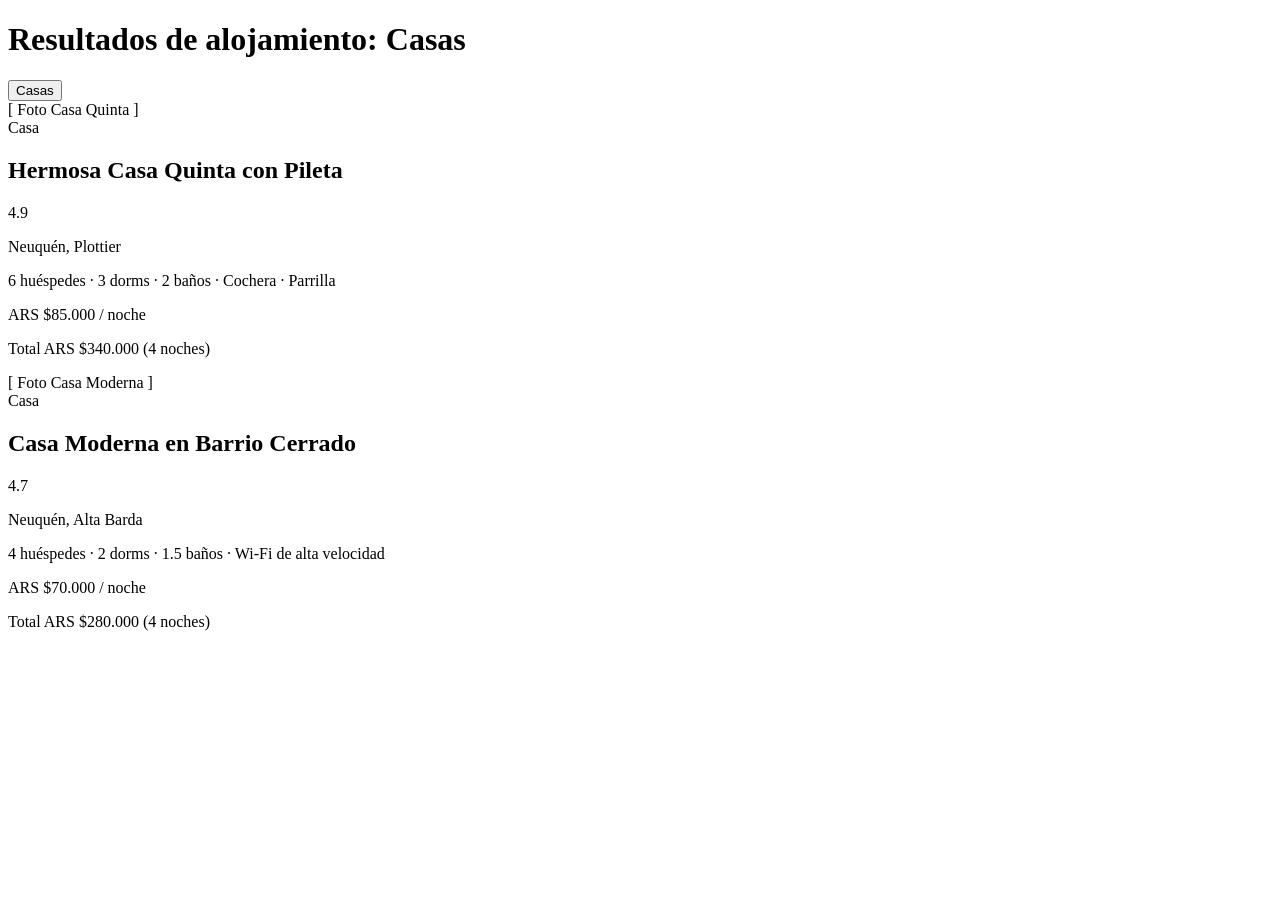
==== buscar.html @ b05af4b8 "Modificacion de menu y header" ====
<!DOCTYPE html>
<html lang="en">
<head>
    <meta charset="UTF-8">
    <meta name="viewport" content="width=device-width, initial-scale=1.0">
    <title>Resultados</title>
</head>
<body>
   <!DOCTYPE html>
<html lang="es">
<head>
    <meta charset="UTF-8">
    <meta name="viewport" content="width=device-width, initial-scale=1.0">
    <title>Resultados de Búsqueda - Casas</title>
    <link rel="stylesheet" href="styles.css">
</head>
<body>

<div class="container">
    <h1>Resultados de alojamiento: Casas</h1>

    <div class="filter-container">
        <button class="filter-btn active">Casas</button>
    </div>

    <div class="results-list" id="resultsList">

        <div class="property-card" data-type="casa">
            <div class="property-image image-casa-1">[ Foto Casa Quinta ]</div>
            <div class="property-details">
                <div>
                    <div class="property-header">
                        <div>
                            <span class="property-type">Casa</span>
                            <h2 class="property-title">Hermosa Casa Quinta con Pileta</h2>
                        </div>
                        <span class="property-rating">4.9</span>
                    </div>
                    <p class="property-location">Neuquén, Plottier</p>
                    <p class="property-features">6 huéspedes · 3 dorms · 2 baños · Cochera · Parrilla</p>
                </div>
                <div class="property-price-box">
                    <span class="price-per-night">ARS $85.000 / noche</span>
                    <p class="total-price">Total ARS $340.000 (4 noches)</p>
                </div>
            </div>
        </div>

        <div class="property-card" data-type="casa">
            <div class="property-image image-casa-2">[ Foto Casa Moderna ]</div>
            <div class="property-details">
                <div>
                    <div class="property-header">
                        <div>
                            <span class="property-type">Casa</span>
                            <h2 class="property-title">Casa Moderna en Barrio Cerrado</h2>
                        </div>
                        <span class="property-rating">4.7</span>
                    </div>
                    <p class="property-location">Neuquén, Alta Barda</p>
                    <p class="property-features">4 huéspedes · 2 dorms · 1.5 baños · Wi-Fi de alta velocidad</p>
                </div>
                <div class="property-price-box">
                    <span class="price-per-night">ARS $70.000 / noche</span>
                    <p class="total-price">Total ARS $280.000 (4 noches)</p>
                </div>
            </div>
        </div>

    </div>
</div>

</body>
</html>
</body>
</html>
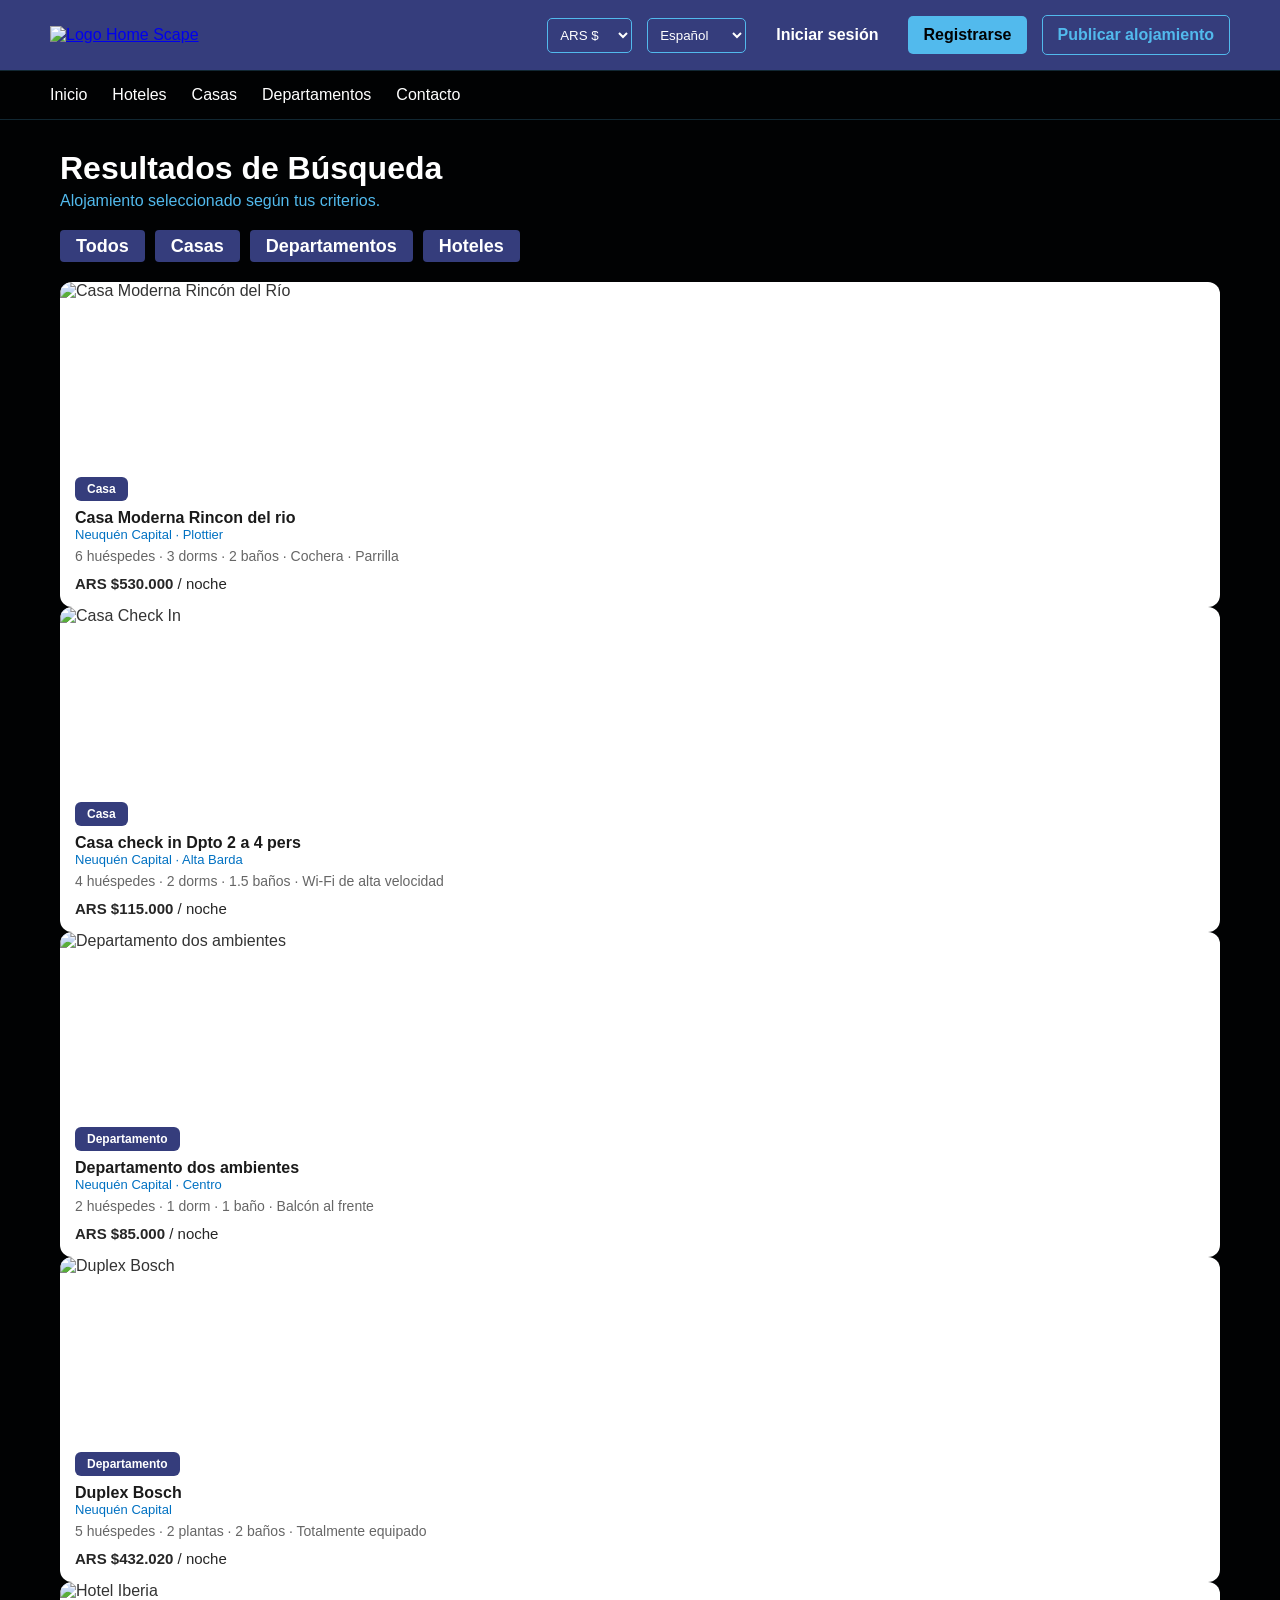
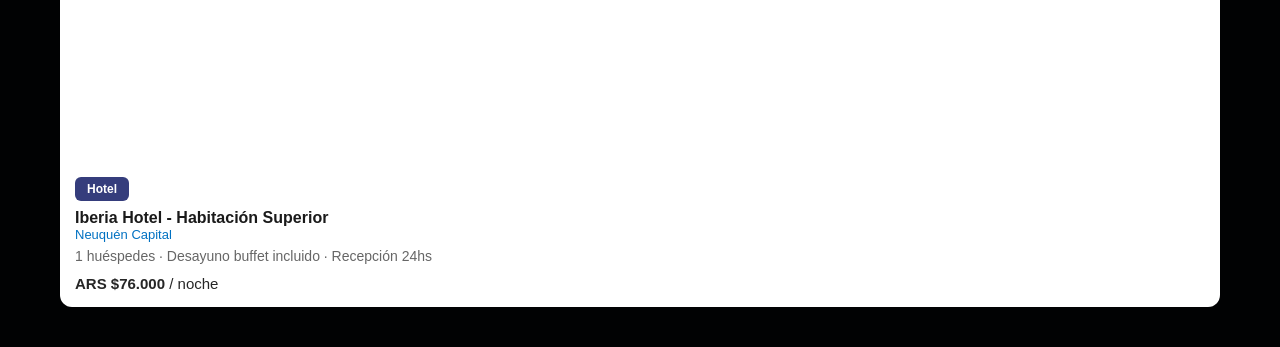
==== commit 06891c77: "Añadiendo recomendaciones" ====
--- a/buscar.html
+++ b/buscar.html
@@ -1,76 +1,138 @@
 <!DOCTYPE html>
-<html lang="en">
-<head>
-    <meta charset="UTF-8">
-    <meta name="viewport" content="width=device-width, initial-scale=1.0">
-    <title>Resultados</title>
-</head>
-<body>
-   <!DOCTYPE html>
 <html lang="es">
 <head>
     <meta charset="UTF-8">
     <meta name="viewport" content="width=device-width, initial-scale=1.0">
-    <title>Resultados de Búsqueda - Casas</title>
-    <link rel="stylesheet" href="styles.css">
+    <title>Resultados de Búsqueda - Home Scape</title>
+
+    <!-- Hojas de estilo CSS -->
+    <link rel="stylesheet" href="css/style.css">
+    <link rel="icon" href="galeria/Diseño sin título.png" type="image/png">
 </head>
 <body>
 
-<div class="container">
-    <h1>Resultados de alojamiento: Casas</h1>
+    <!-- HEADER -->
+    <header class="header">
+        <div class="logo">
+            <a href="index.html"><img src="galeria/logo.png" alt="Logo Home Scape"></a>
+        </div>
+        <div class="acciones">
+            <select class="preferencia">
+                <option>ARS $</option>
+                <option>USD $</option>
+                <option>EUR €</option>
+                <option>BRL R$</option>
+            </select>
 
-    <div class="filter-container">
-        <button class="filter-btn active">Casas</button>
+            <select class="preferencia">
+                <option>Español</option>
+                <option>English</option>
+                <option>Português</option>
+            </select>
+
+            <a href="login.html" class="login">Iniciar sesión</a>
+            <a href="registro.html" class="registro">Registrarse</a>
+            <a href="publicar.html" class="publicar">Publicar alojamiento</a>
+        </div>
+    </header>
+
+    <!-- MENÚ -->
+    <nav class="menu">
+        <a href="index.html">Inicio</a>
+        <a href="buscar.html?tipo=hotel">Hoteles</a>
+        <a href="buscar.html?tipo=casa">Casas</a>
+        <a href="buscar.html?tipo=depa">Departamentos</a>
+        <a href="#contacto">Contacto</a>
+    </nav>
+
+    <!-- SECCIÓN DE RESULTADOS -->
+    <div class="alojamientos-destacados" style="margin-top: 30px;">
+        <h1 id="tituloBusqueda" style="font-size: 32px; margin-bottom: 5px;">Resultados de Búsqueda</h1>
+        <p id="subtituloBusqueda" class="subtitulo">Alojamiento seleccionado según tus criterios.</p>
+
+        <!-- FILTROS RÁPIDOS -->
+        <div class="filter-container" style="display: flex; gap: 10px; margin: 20px 0;">
+            <button class="btn-control filter-btn" data-filtro="todos" style="width: auto; padding: 8px 16px; background-color: #353d7c; color: white;">Todos</button>
+            <button class="btn-control filter-btn" data-filtro="casa" style="width: auto; padding: 8px 16px; background-color: #353d7c; color: white;">Casas</button>
+            <button class="btn-control filter-btn" data-filtro="depa" style="width: auto; padding: 8px 16px; background-color: #353d7c; color: white;">Departamentos</button>
+            <button class="btn-control filter-btn" data-filtro="hotel" style="width: auto; padding: 8px 16px; background-color: #353d7c; color: white;">Hoteles</button>
+        </div>
+
+        <!-- LISTA DE PROPIEDADES -->
+        <div class="results-list" id="resultsList">
+
+            <!-- CASAS -->
+            <div class="property-card alojamiento-card" data-type="casa" data-capacidad="6" data-habitaciones="3">
+                <img src="galeria/recom/rincon del rio.PNG" alt="Casa Moderna Rincón del Río">
+                <div class="alojamiento-info">
+                    <div>
+                        <div class="badge-tipo" style="position: static; display: inline-block; margin-bottom: 8px;">Casa</div>
+                        <h3>Casa Moderna Rincon del rio</h3>
+                        <p class="ubicacion">Neuquén Capital · Plottier</p>
+                        <p style="color: #666; font-size: 14px; margin-top: 6px;">6 huéspedes · 3 dorms · 2 baños · Cochera · Parrilla</p>
+                    </div>
+                    <p class="precio"><strong>ARS $530.000</strong> / noche</p>
+                </div>
+            </div>
+
+            <div class="property-card alojamiento-card" data-type="casa" data-capacidad="4" data-habitaciones="2">
+                <img src="galeria/recom/casacheck.PNG" alt="Casa Check In">
+                <div class="alojamiento-info">
+                    <div>
+                        <div class="badge-tipo" style="position: static; display: inline-block; margin-bottom: 8px;">Casa</div>
+                        <h3>Casa check in Dpto 2 a 4 pers</h3>
+                        <p class="ubicacion">Neuquén Capital · Alta Barda</p>
+                        <p style="color: #666; font-size: 14px; margin-top: 6px;">4 huéspedes · 2 dorms · 1.5 baños · Wi-Fi de alta velocidad</p>
+                    </div>
+                    <p class="precio"><strong>ARS $115.000</strong> / noche</p>
+                </div>
+            </div>
+
+            <!-- DEPARTAMENTOS -->
+            <div class="property-card alojamiento-card" data-type="depa" data-capacidad="2" data-habitaciones="1">
+                <img src="galeria/recom/bel.PNG" alt="Departamento dos ambientes">
+                <div class="alojamiento-info">
+                    <div>
+                        <div class="badge-tipo" style="position: static; display: inline-block; margin-bottom: 8px;">Departamento</div>
+                        <h3>Departamento dos ambientes</h3>
+                        <p class="ubicacion">Neuquén Capital · Centro</p>
+                        <p style="color: #666; font-size: 14px; margin-top: 6px;">2 huéspedes · 1 dorm · 1 baño · Balcón al frente</p>
+                    </div>
+                    <p class="precio"><strong>ARS $85.000</strong> / noche</p>
+                </div>
+            </div>
+
+            <div class="property-card alojamiento-card" data-type="depa" data-capacidad="5" data-habitaciones="2">
+                <img src="galeria/recom/duplexcome.PNG" alt="Duplex Bosch">
+                <div class="alojamiento-info">
+                    <div>
+                        <div class="badge-tipo" style="position: static; display: inline-block; margin-bottom: 8px;">Departamento</div>
+                        <h3>Duplex Bosch</h3>
+                        <p class="ubicacion">Neuquén Capital</p>
+                        <p style="color: #666; font-size: 14px; margin-top: 6px;">5 huéspedes · 2 plantas · 2 baños · Totalmente equipado</p>
+                    </div>
+                    <p class="precio"><strong>ARS $432.020</strong> / noche</p>
+                </div>
+            </div>
+
+            <!-- HOTELES -->
+            <div class="property-card alojamiento-card" data-type="hotel" data-capacidad="2" data-habitaciones="1">
+                <img src="galeria/recom/hotelhab.PNG" alt="Hotel Iberia">
+                <div class="alojamiento-info">
+                    <div>
+                        <div class="badge-tipo" style="position: static; display: inline-block; margin-bottom: 8px;">Hotel</div>
+                        <h3>Iberia Hotel - Habitación Superior</h3>
+                        <p class="ubicacion">Neuquén Capital</p>
+                        <p style="color: #666; font-size: 14px; margin-top: 6px;">1 huéspedes · Desayuno buffet incluido · Recepción 24hs</p>
+                    </div>
+                    <p class="precio"><strong>ARS $76.000</strong> / noche</p>
+                </div>
+            </div>
+
+        </div>
     </div>
 
-    <div class="results-list" id="resultsList">
-
-        <div class="property-card" data-type="casa">
-            <div class="property-image image-casa-1">[ Foto Casa Quinta ]</div>
-            <div class="property-details">
-                <div>
-                    <div class="property-header">
-                        <div>
-                            <span class="property-type">Casa</span>
-                            <h2 class="property-title">Hermosa Casa Quinta con Pileta</h2>
-                        </div>
-                        <span class="property-rating">4.9</span>
-                    </div>
-                    <p class="property-location">Neuquén, Plottier</p>
-                    <p class="property-features">6 huéspedes · 3 dorms · 2 baños · Cochera · Parrilla</p>
-                </div>
-                <div class="property-price-box">
-                    <span class="price-per-night">ARS $85.000 / noche</span>
-                    <p class="total-price">Total ARS $340.000 (4 noches)</p>
-                </div>
-            </div>
-        </div>
-
-        <div class="property-card" data-type="casa">
-            <div class="property-image image-casa-2">[ Foto Casa Moderna ]</div>
-            <div class="property-details">
-                <div>
-                    <div class="property-header">
-                        <div>
-                            <span class="property-type">Casa</span>
-                            <h2 class="property-title">Casa Moderna en Barrio Cerrado</h2>
-                        </div>
-                        <span class="property-rating">4.7</span>
-                    </div>
-                    <p class="property-location">Neuquén, Alta Barda</p>
-                    <p class="property-features">4 huéspedes · 2 dorms · 1.5 baños · Wi-Fi de alta velocidad</p>
-                </div>
-                <div class="property-price-box">
-                    <span class="price-per-night">ARS $70.000 / noche</span>
-                    <p class="total-price">Total ARS $280.000 (4 noches)</p>
-                </div>
-            </div>
-        </div>
-
-    </div>
-</div>
-
-</body>
-</html>
+    <!-- SCRIPT DE BÚSQUEDA Y FILTRADO -->
+    <script src="js/buscar.js"></script>
 </body>
 </html>
--- a/css/style.css
+++ b/css/style.css
@@ -0,0 +1,470 @@
+* {
+    margin: 0;
+    padding: 0;
+    box-sizing: border-box;
+    font-family: Arial, Helvetica, sans-serif;
+}
+
+body {
+    background-color: #010203; /* Fondo principal oscuro */
+    color: #ffffff;            /* Texto base claro */
+}
+
+/* ======================================================
+   HEADER
+   ====================================================== */
+
+.header {
+    background-color: #353d7c; /* Azul Noche */
+    display: flex;
+    justify-content: space-between;
+    align-items: center;
+    padding: 15px 50px;
+}
+
+.logo img {
+    height: 80px;
+    width: auto;
+}
+
+.acciones {
+    display: flex;
+    align-items: center;
+    gap: 15px;
+}
+
+.preferencia {
+    padding: 8px;
+    border: 1px solid #52baed;
+    border-radius: 5px;
+    cursor: pointer;
+    background-color: #353d7c;
+    color: #ffffff;
+}
+
+.login,
+.registro,
+.publicar {
+    text-decoration: none;
+    padding: 10px 15px;
+    border-radius: 5px;
+    transition: 0.3s;
+    font-weight: bold;
+}
+
+.login {
+    color: #ffffff;
+}
+
+.login:hover {
+    text-decoration: underline;
+    background-color: #010203;
+    color: #52baed;
+}
+
+.registro {
+    background-color: #52baed; /* Celeste acento */
+    color: #010203;            /* Texto oscuro para alto contraste */
+}
+
+.registro:hover {
+    background-color: #ffffff;
+    color: #353d7c;
+} 
+
+.publicar {
+    background-color: transparent;
+    border: 1px solid #52baed;
+    color: #52baed;
+}
+
+.publicar:hover {
+    background-color: #52baed;
+    color: #010203;
+}
+
+/* ======================================================
+   MENÚ
+   ====================================================== */
+
+.menu {
+    background-color: #010203;
+    display: flex;
+    gap: 25px;
+    padding: 15px 50px;
+    border-top: 1px solid rgba(82, 186, 237, 0.2);
+    border-bottom: 1px solid rgba(82, 186, 237, 0.2);
+}
+
+.menu a {
+    color: #ffffff;
+    text-decoration: none;
+    font-size: 16px;
+    transition: 0.3s;
+}
+
+.menu a:hover {
+    color: #52baed; /* Hover celeste */
+}
+
+/* ======================================================
+   HERO
+   ====================================================== */
+
+.hero {
+    background-color: #353d7c;
+    color: #ffffff;
+    text-align: center;
+    padding: 80px 20px 120px;
+}
+
+.hero h1 {
+    font-size: 48px;
+    margin-bottom: 15px;
+    color: #ffffff;
+}
+
+.hero p {
+    font-size: 20px;
+    margin-bottom: 40px;
+    color: #52baed;
+}
+
+/* ======================================================
+   BUSCADOR
+   ====================================================== */
+
+.buscador {
+    background-color: #010203;
+    display: flex;
+    justify-content: center;
+    flex-wrap: wrap;
+    gap: 10px;
+    padding: 12px;
+    border-radius: 10px;
+    max-width: 1000px;
+    margin: auto;
+    border: 1px solid #353d7c;
+    box-shadow: 0px 10px 25px rgba(0, 0, 0, 0.5);
+}
+
+.buscador input,
+.buscador select {
+    padding: 15px;
+    border: 1px solid #353d7c;
+    border-radius: 5px;
+    min-width: 180px;
+    font-size: 15px;
+    color: #010203;
+    background-color: #ffffff;
+}
+
+.buscador button {
+    padding: 15px 25px;
+    background-color: #52baed;
+    color: #010203;
+    border: none;
+    border-radius: 5px;
+    cursor: pointer;
+    font-size: 15px;
+    font-weight: bold;
+    transition: 0.3s;
+}
+
+.buscador button:hover {
+    background-color: #ffffff;
+    color: #353d7c;
+}
+
+/* ======================================================
+   SELECTOR DE HUÉSPEDES INTERACTIVO
+   ====================================================== */
+
+.pasajeros-contenedor {
+    position: relative;
+    min-width: 250px;
+}
+
+.pasajeros-btn {
+    background-color: #ffffff;
+    padding: 15px;
+    border-radius: 5px;
+    cursor: pointer;
+    font-size: 15px;
+    color: #010203;
+    text-align: left;
+    height: 100%;
+    display: flex;
+    align-items: center;
+    border: 1px solid #353d7c;
+    user-select: none;
+}
+
+.pasajeros-dropdown {
+    display: none;
+    position: absolute;
+    top: calc(100% + 5px);
+    left: 0;
+    width: 280px;
+    background-color: #ffffff;
+    border-radius: 8px;
+    box-shadow: 0px 8px 25px rgba(0, 0, 0, 0.3);
+    padding: 20px;
+    z-index: 100;
+}
+
+.pasajeros-dropdown.mostrar {
+    display: block;
+}
+
+.pasajeros-item {
+    display: flex;
+    justify-content: space-between;
+    align-items: center;
+    margin-bottom: 15px;
+}
+
+.pasajeros-item span {
+    font-weight: bold;
+    color: #010203;
+    font-size: 15px;
+}
+
+.control-contador {
+    display: flex;
+    align-items: center;
+    gap: 15px;
+    border: 1px solid #353d7c;
+    border-radius: 5px;
+    padding: 2px;
+}
+
+.btn-control {
+    background: none;
+    border: none;
+    width: 32px;
+    height: 32px;
+    font-size: 18px;
+    font-weight: bold;
+    cursor: pointer;
+    color: #353d7c;
+    display: flex;
+    justify-content: center;
+    align-items: center;
+    transition: 0.2s;
+    border-radius: 4px;
+}
+
+.btn-control:hover {
+    background-color: #52baed;
+    color: #010203;
+}
+
+.btn-pasajeros-listo {
+    width: 100%;
+    padding: 10px;
+    background-color: #353d7c;
+    color: #ffffff;
+    border: none;
+    border-radius: 5px;
+    font-weight: bold;
+    cursor: pointer;
+    margin-top: 10px;
+    transition: 0.3s;
+}
+
+.btn-pasajeros-listo:hover {
+    background-color: #52baed;
+    color: #010203;
+}
+
+/* ======================================================
+   SECCIÓN DE RECOMENDADOS / ALOJAMIENTOS MÁS SOLICITADOS
+   ====================================================== */
+
+.alojamientos-destacados {
+    max-width: 1200px;
+    margin: 40px auto;
+    padding: 0 20px;
+}
+
+.alojamientos-destacados h2 {
+    color: #ffffff;
+    font-size: 28px;
+    margin-bottom: 5px;
+}
+
+.alojamientos-destacados .subtitulo {
+    color: #52baed;
+    margin-bottom: 20px;
+}
+
+/* ENVOLTORIO Y POSICIONAMIENTO DEL CARRUSEL */
+.carrusel-wrapper {
+    position: relative;
+    width: 100%;
+}
+
+/* CONTENEDOR HORIZONTAL */
+.carrusel-contenedor {
+    display: flex !important;
+    flex-direction: row !important;
+    gap: 20px;
+    overflow-x: scroll;
+    scroll-behavior: smooth;
+    padding: 10px 5px;
+    width: 100%;
+    
+    /* Ocultar barra de desplazamiento */
+    scrollbar-width: none; /* Firefox */
+    -ms-overflow-style: none; /* IE/Edge */
+}
+
+.carrusel-contenedor::-webkit-scrollbar {
+    display: none; /* Chrome, Safari, Opera */
+}
+
+/* TARJETAS DE ALOJAMIENTO */
+.alojamiento-card {
+    flex: 0 0 300px; /* Ancho fijo de 300px por tarjeta */
+    background: #ffffff;
+    border-radius: 12px;
+    overflow: hidden;
+    text-decoration: none;
+    color: #333;
+    display: flex;
+    flex-direction: column;
+    position: relative;
+    cursor: pointer;
+    transition: transform 0.2s ease, box-shadow 0.2s ease;
+}
+
+.alojamiento-card:hover {
+    transform: translateY(-5px);
+    box-shadow: 0 8px 20px rgba(0, 0, 0, 0.4);
+}
+
+.alojamiento-card img {
+    width: 100%;
+    height: 180px;
+    object-fit: cover;
+    display: block;
+}
+
+.badge-tipo {
+    position: absolute;
+    top: 12px;
+    left: 12px;
+    background: #353d7c;
+    color: white;
+    padding: 5px 12px;
+    border-radius: 6px;
+    font-size: 12px;
+    font-weight: bold;
+    z-index: 2;
+}
+
+.alojamiento-info {
+    padding: 15px;
+    display: flex;
+    flex-direction: column;
+    gap: 6px;
+}
+
+.alojamiento-info h3 {
+    font-size: 16px;
+    color: #1a1a1a;
+    font-weight: bold;
+}
+
+.alojamiento-info .ubicacion {
+    font-size: 13px;
+    color: #0071c2;
+}
+
+.alojamiento-info .precio {
+    color: #262626;
+    font-size: 15px;
+    margin-top: 5px;
+}
+
+/* BOTONES FLOTANTES DE NAVEGACIÓN (< >) */
+.carrusel-btn {
+    position: absolute;
+    top: 50%;
+    transform: translateY(-50%);
+    background: #52baed;
+    color: #000;
+    border: none;
+    width: 42px;
+    height: 42px;
+    border-radius: 50%;
+    font-weight: bold;
+    font-size: 20px;
+    cursor: pointer;
+    z-index: 10;
+    box-shadow: 0 4px 10px rgba(0,0,0,0.3);
+    transition: background 0.2s ease, transform 0.2s ease;
+}
+
+.carrusel-btn:hover {
+    background: #3fa1cf;
+    transform: translateY(-50%) scale(1.08);
+}
+
+.carrusel-btn.btn-prev {
+    left: -15px;
+}
+
+.carrusel-btn.btn-next {
+    right: -15px;
+}
+
+/* ======================================================
+   RESPONSIVE
+   ====================================================== */
+
+@media(max-width: 768px){
+    .header {
+        flex-direction: column;
+        gap: 20px;
+        padding: 20px;
+    }
+
+    .acciones {
+        flex-wrap: wrap;
+        justify-content: center;
+    }
+
+    .menu {
+        flex-wrap: wrap;
+        justify-content: center;
+        padding: 15px;
+    }
+
+    .hero h1 {
+        font-size: 32px;
+    }
+
+    .hero p {
+        font-size: 18px;
+    }
+
+    .buscador {
+        flex-direction: column;
+    }
+
+    .buscador input,
+    .buscador select,
+    .buscador button {
+        width: 100%;
+    }
+
+    .carrusel-btn.btn-prev {
+        left: 5px;
+    }
+
+    .carrusel-btn.btn-next {
+        right: 5px;
+    }
+}
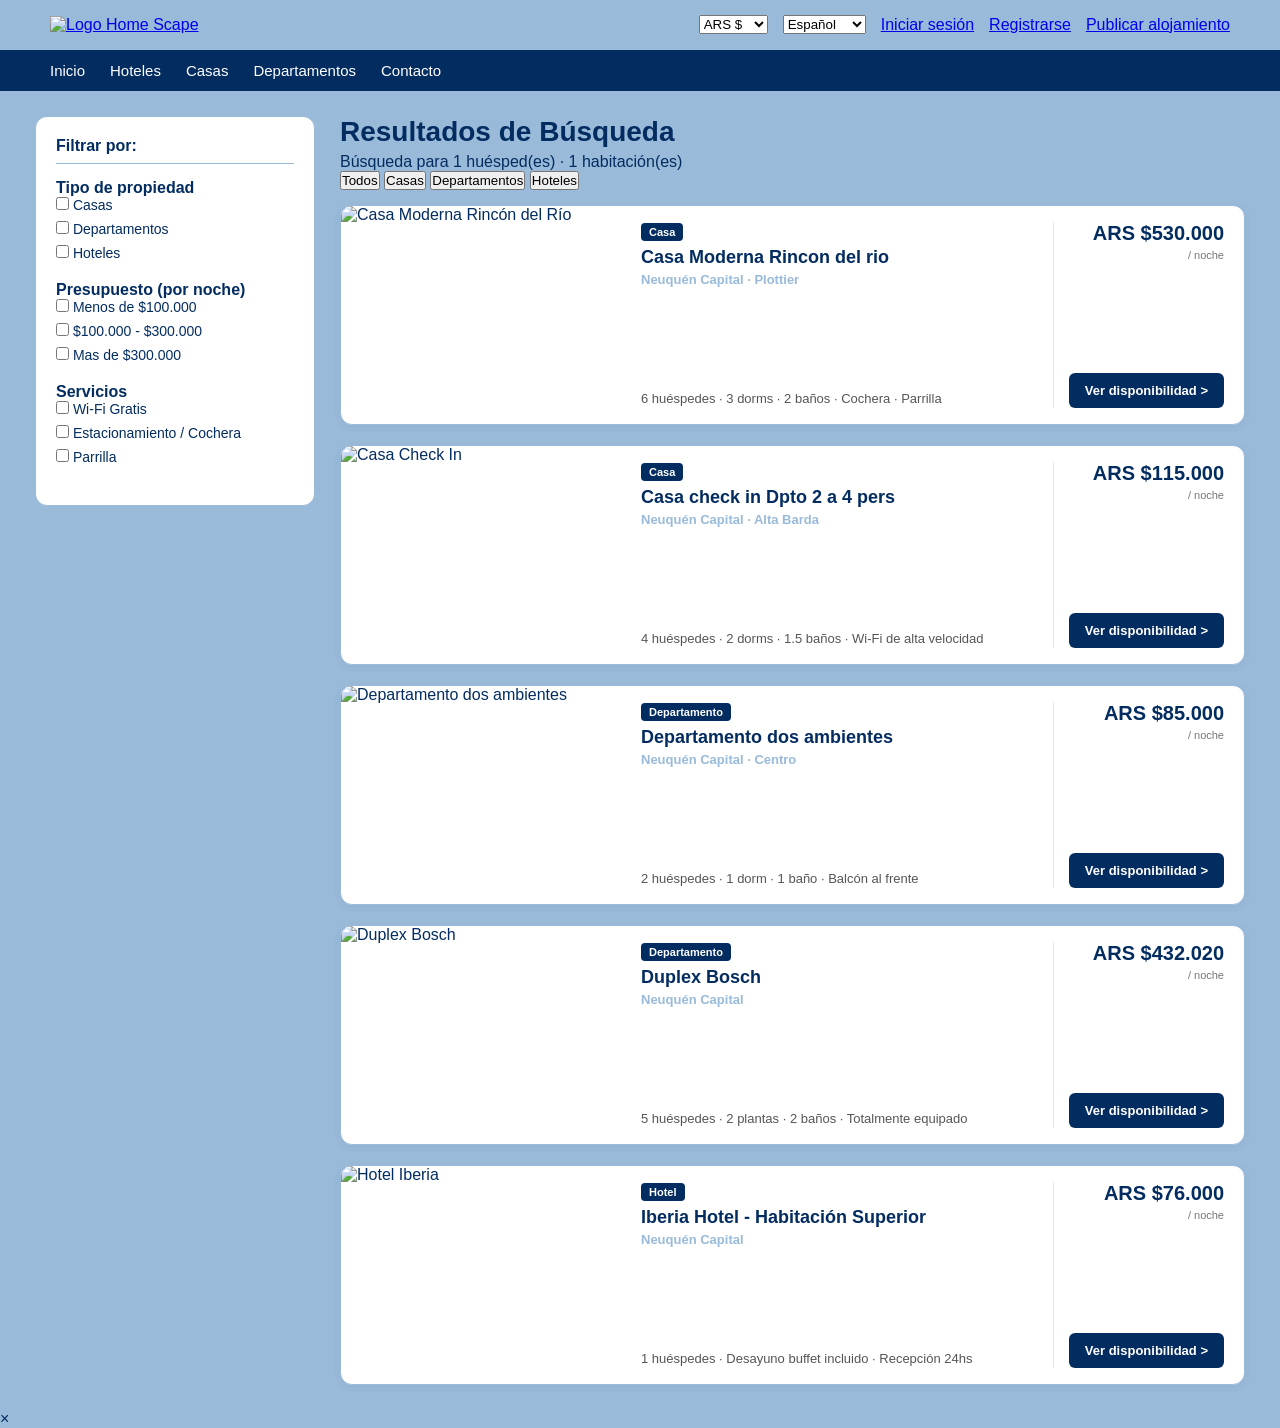
==== commit 76d97698: "Añadiendo funciones a html buscar" ====
--- a/buscar.html
+++ b/buscar.html
@@ -5,8 +5,7 @@
     <meta name="viewport" content="width=device-width, initial-scale=1.0">
     <title>Resultados de Búsqueda - Home Scape</title>
 
-    <!-- Hojas de estilo CSS -->
-    <link rel="stylesheet" href="css/style.css">
+    <link rel="stylesheet" href="css/buscar.css">
     <link rel="icon" href="galeria/Diseño sin título.png" type="image/png">
 </head>
 <body>
@@ -45,90 +44,170 @@
         <a href="#contacto">Contacto</a>
     </nav>
 
-    <!-- SECCIÓN DE RESULTADOS -->
-    <div class="alojamientos-destacados" style="margin-top: 30px;">
-        <h1 id="tituloBusqueda" style="font-size: 32px; margin-bottom: 5px;">Resultados de Búsqueda</h1>
-        <p id="subtituloBusqueda" class="subtitulo">Alojamiento seleccionado según tus criterios.</p>
-
-        <!-- FILTROS RÁPIDOS -->
-        <div class="filter-container" style="display: flex; gap: 10px; margin: 20px 0;">
-            <button class="btn-control filter-btn" data-filtro="todos" style="width: auto; padding: 8px 16px; background-color: #353d7c; color: white;">Todos</button>
-            <button class="btn-control filter-btn" data-filtro="casa" style="width: auto; padding: 8px 16px; background-color: #353d7c; color: white;">Casas</button>
-            <button class="btn-control filter-btn" data-filtro="depa" style="width: auto; padding: 8px 16px; background-color: #353d7c; color: white;">Departamentos</button>
-            <button class="btn-control filter-btn" data-filtro="hotel" style="width: auto; padding: 8px 16px; background-color: #353d7c; color: white;">Hoteles</button>
-        </div>
-
-        <!-- LISTA DE PROPIEDADES -->
-        <div class="results-list" id="resultsList">
-
-            <!-- CASAS -->
-            <div class="property-card alojamiento-card" data-type="casa" data-capacidad="6" data-habitaciones="3">
-                <img src="galeria/recom/rincon del rio.PNG" alt="Casa Moderna Rincón del Río">
-                <div class="alojamiento-info">
-                    <div>
-                        <div class="badge-tipo" style="position: static; display: inline-block; margin-bottom: 8px;">Casa</div>
-                        <h3>Casa Moderna Rincon del rio</h3>
-                        <p class="ubicacion">Neuquén Capital · Plottier</p>
-                        <p style="color: #666; font-size: 14px; margin-top: 6px;">6 huéspedes · 3 dorms · 2 baños · Cochera · Parrilla</p>
-                    </div>
-                    <p class="precio"><strong>ARS $530.000</strong> / noche</p>
-                </div>
-            </div>
-
-            <div class="property-card alojamiento-card" data-type="casa" data-capacidad="4" data-habitaciones="2">
-                <img src="galeria/recom/casacheck.PNG" alt="Casa Check In">
-                <div class="alojamiento-info">
-                    <div>
-                        <div class="badge-tipo" style="position: static; display: inline-block; margin-bottom: 8px;">Casa</div>
-                        <h3>Casa check in Dpto 2 a 4 pers</h3>
-                        <p class="ubicacion">Neuquén Capital · Alta Barda</p>
-                        <p style="color: #666; font-size: 14px; margin-top: 6px;">4 huéspedes · 2 dorms · 1.5 baños · Wi-Fi de alta velocidad</p>
-                    </div>
-                    <p class="precio"><strong>ARS $115.000</strong> / noche</p>
-                </div>
-            </div>
-
-            <!-- DEPARTAMENTOS -->
-            <div class="property-card alojamiento-card" data-type="depa" data-capacidad="2" data-habitaciones="1">
-                <img src="galeria/recom/bel.PNG" alt="Departamento dos ambientes">
-                <div class="alojamiento-info">
-                    <div>
-                        <div class="badge-tipo" style="position: static; display: inline-block; margin-bottom: 8px;">Departamento</div>
-                        <h3>Departamento dos ambientes</h3>
-                        <p class="ubicacion">Neuquén Capital · Centro</p>
-                        <p style="color: #666; font-size: 14px; margin-top: 6px;">2 huéspedes · 1 dorm · 1 baño · Balcón al frente</p>
-                    </div>
-                    <p class="precio"><strong>ARS $85.000</strong> / noche</p>
-                </div>
-            </div>
-
-            <div class="property-card alojamiento-card" data-type="depa" data-capacidad="5" data-habitaciones="2">
-                <img src="galeria/recom/duplexcome.PNG" alt="Duplex Bosch">
-                <div class="alojamiento-info">
-                    <div>
-                        <div class="badge-tipo" style="position: static; display: inline-block; margin-bottom: 8px;">Departamento</div>
-                        <h3>Duplex Bosch</h3>
-                        <p class="ubicacion">Neuquén Capital</p>
-                        <p style="color: #666; font-size: 14px; margin-top: 6px;">5 huéspedes · 2 plantas · 2 baños · Totalmente equipado</p>
-                    </div>
-                    <p class="precio"><strong>ARS $432.020</strong> / noche</p>
-                </div>
-            </div>
-
-            <!-- HOTELES -->
-            <div class="property-card alojamiento-card" data-type="hotel" data-capacidad="2" data-habitaciones="1">
-                <img src="galeria/recom/hotelhab.PNG" alt="Hotel Iberia">
-                <div class="alojamiento-info">
-                    <div>
-                        <div class="badge-tipo" style="position: static; display: inline-block; margin-bottom: 8px;">Hotel</div>
-                        <h3>Iberia Hotel - Habitación Superior</h3>
-                        <p class="ubicacion">Neuquén Capital</p>
-                        <p style="color: #666; font-size: 14px; margin-top: 6px;">1 huéspedes · Desayuno buffet incluido · Recepción 24hs</p>
-                    </div>
-                    <p class="precio"><strong>ARS $76.000</strong> / noche</p>
-                </div>
-            </div>
-
+    <!-- CONTENEDOR PRINCIPAL DOS COLUMNAS -->
+    <div class="contenedor-principal">
+
+        <!-- PANEL LATERAL DE FILTROS (IZQUIERDA) -->
+        <aside class="sidebar-filtros">
+            <h3>Filtrar por:</h3>
+            
+            <div class="grupo-filtro">
+                <strong>Tipo de propiedad</strong>
+                <label><input type="checkbox" name="tipo" value="casa"> Casas</label>
+                <label><input type="checkbox" name="tipo" value="depa"> Departamentos</label>
+                <label><input type="checkbox" name="tipo" value="hotel"> Hoteles</label>
+            </div>
+
+            <div class="grupo-filtro">
+                <strong>Presupuesto (por noche)</strong>
+                <label><input type="checkbox"> Menos de $100.000</label>
+                <label><input type="checkbox"> $100.000 - $300.000</label>
+                <label><input type="checkbox"> Mas de $300.000</label>
+            </div>
+
+            <div class="grupo-filtro">
+                <strong>Servicios</strong>
+                <label><input type="checkbox"> Wi-Fi Gratis</label>
+                <label><input type="checkbox"> Estacionamiento / Cochera</label>
+                <label><input type="checkbox"> Parrilla</label>
+            </div>
+        </aside>
+
+        <!-- SECCIÓN DE RESULTADOS (DERECHA) -->
+        <main class="alojamientos-destacados">
+            <h1 id="tituloBusqueda" style="font-size: 28px; margin-bottom: 5px;">Resultados de Búsqueda</h1>
+            <p id="subtituloBusqueda" class="subtitulo">Alojamiento seleccionado según tus criterios.</p>
+
+            <!-- FILTROS RÁPIDOS -->
+            <div class="filter-container">
+                <button class="btn-control filter-btn activo" data-filtro="todos">Todos</button>
+                <button class="btn-control filter-btn" data-filtro="casa">Casas</button>
+                <button class="btn-control filter-btn" data-filtro="depa">Departamentos</button>
+                <button class="btn-control filter-btn" data-filtro="hotel">Hoteles</button>
+            </div>
+
+            <!-- LISTA DE PROPIEDADES (HORIZONTALES) -->
+            <div class="results-list" id="resultsList">
+
+                <!-- CASAS -->
+                <article class="property-card alojamiento-card" data-type="casa" data-capacidad="6" data-habitaciones="3">
+                    <img src="galeria/recom/rincon del rio.PNG" alt="Casa Moderna Rincón del Río">
+                    <div class="alojamiento-info">
+                        <div class="info-detalles">
+                            <div>
+                                <span class="badge-tipo">Casa</span>
+                                <h3>Casa Moderna Rincon del rio</h3>
+                                <p class="ubicacion">Neuquén Capital · Plottier</p>
+                            </div>
+                            <p class="caracteristicas">6 huéspedes · 3 dorms · 2 baños · Cochera · Parrilla</p>
+                        </div>
+                        <div class="info-precio-btn">
+                            <div>
+                                <p class="precio">ARS $530.000</p>
+                                <span class="impuestos">/ noche</span>
+                            </div>
+                            <button class="btn-disponibilidad">Ver disponibilidad &gt;</button>
+                        </div>
+                    </div>
+                </article>
+
+                <article class="property-card alojamiento-card" data-type="casa" data-capacidad="4" data-habitaciones="2">
+                    <img src="galeria/recom/casacheck.PNG" alt="Casa Check In">
+                    <div class="alojamiento-info">
+                        <div class="info-detalles">
+                            <div>
+                                <span class="badge-tipo">Casa</span>
+                                <h3>Casa check in Dpto 2 a 4 pers</h3>
+                                <p class="ubicacion">Neuquén Capital · Alta Barda</p>
+                            </div>
+                            <p class="caracteristicas">4 huéspedes · 2 dorms · 1.5 baños · Wi-Fi de alta velocidad</p>
+                        </div>
+                        <div class="info-precio-btn">
+                            <div>
+                                <p class="precio">ARS $115.000</p>
+                                <span class="impuestos">/ noche</span>
+                            </div>
+                            <button class="btn-disponibilidad">Ver disponibilidad &gt;</button>
+                        </div>
+                    </div>
+                </article>
+
+                <!-- DEPARTAMENTOS -->
+                <article class="property-card alojamiento-card" data-type="depa" data-capacidad="2" data-habitaciones="1">
+                    <img src="galeria/recom/bel.PNG" alt="Departamento dos ambientes">
+                    <div class="alojamiento-info">
+                        <div class="info-detalles">
+                            <div>
+                                <span class="badge-tipo">Departamento</span>
+                                <h3>Departamento dos ambientes</h3>
+                                <p class="ubicacion">Neuquén Capital · Centro</p>
+                            </div>
+                            <p class="caracteristicas">2 huéspedes · 1 dorm · 1 baño · Balcón al frente</p>
+                        </div>
+                        <div class="info-precio-btn">
+                            <div>
+                                <p class="precio">ARS $85.000</p>
+                                <span class="impuestos">/ noche</span>
+                            </div>
+                            <button class="btn-disponibilidad">Ver disponibilidad &gt;</button>
+                        </div>
+                    </div>
+                </article>
+
+                <article class="property-card alojamiento-card" data-type="depa" data-capacidad="5" data-habitaciones="2">
+                    <img src="galeria/recom/duplexcome.PNG" alt="Duplex Bosch">
+                    <div class="alojamiento-info">
+                        <div class="info-detalles">
+                            <div>
+                                <span class="badge-tipo">Departamento</span>
+                                <h3>Duplex Bosch</h3>
+                                <p class="ubicacion">Neuquén Capital</p>
+                            </div>
+                            <p class="caracteristicas">5 huéspedes · 2 plantas · 2 baños · Totalmente equipado</p>
+                        </div>
+                        <div class="info-precio-btn">
+                            <div>
+                                <p class="precio">ARS $432.020</p>
+                                <span class="impuestos">/ noche</span>
+                            </div>
+                            <button class="btn-disponibilidad">Ver disponibilidad &gt;</button>
+                        </div>
+                    </div>
+                </article>
+
+                <!-- HOTELES -->
+                <article class="property-card alojamiento-card" data-type="hotel" data-capacidad="2" data-habitaciones="1">
+                    <img src="galeria/recom/hotelhab.PNG" alt="Hotel Iberia">
+                    <div class="alojamiento-info">
+                        <div class="info-detalles">
+                            <div>
+                                <span class="badge-tipo">Hotel</span>
+                                <h3>Iberia Hotel - Habitación Superior</h3>
+                                <p class="ubicacion">Neuquén Capital</p>
+                            </div>
+                            <p class="caracteristicas">1 huéspedes · Desayuno buffet incluido · Recepción 24hs</p>
+                        </div>
+                        <div class="info-precio-btn">
+                            <div>
+                                <p class="precio">ARS $76.000</p>
+                                <span class="impuestos">/ noche</span>
+                            </div>
+                            <button class="btn-disponibilidad">Ver disponibilidad &gt;</button>
+                        </div>
+                    </div>
+                </article>
+
+            </div>
+        </main>
+    </div>
+
+    <!-- MODAL DE VISTA PREVIA -->
+    <div id="modalPreview" class="modal">
+        <div class="modal-content">
+            <span class="close-modal">&times;</span>
+            <div id="modalBody">
+                <!-- Se inyectará con JavaScript -->
+            </div>
         </div>
     </div>
 
--- a/css/buscar.css
+++ b/css/buscar.css
@@ -0,0 +1,273 @@
+
+* {
+    margin: 0;
+    padding: 0;
+    box-sizing: border-box;
+    font-family: Arial, Helvetica, sans-serif;
+}
+
+body {
+    background-color: #99BAD9;
+    color: #032C60;
+}
+
+/* ======================================================
+   HEADER Y MENÚ
+   ====================================================== */
+
+.header {
+    background-color: #99BAD9;
+    display: flex;
+    justify-content: space-between;
+    align-items: center;
+    padding: 15px 50px;
+    border-bottom: 1px solid #99BAD9;
+}
+
+.logo img {
+    height: 60px;
+    width: auto;
+}
+
+.acciones {
+    display: flex;
+    align-items: center;
+    gap: 15px;
+}
+
+.menu {
+    background-color: #032C60;
+    display: flex;
+    gap: 25px;
+    padding: 12px 50px;
+}
+
+.menu a {
+    color: #ffffff;
+    text-decoration: none;
+    font-size: 15px;
+    font-weight: 500;
+}
+
+.menu a:hover {
+    color: #99BAD9;
+}
+
+/* ======================================================
+   LAYOUT GENERAL (DERECHA / IZQUIERDA)
+   ====================================================== */
+
+.contenedor-principal {
+    max-width: 1250px;
+    margin: 25px auto;
+    padding: 0 20px;
+    display: flex;
+    gap: 25px;
+}
+
+/* PANELS DE FILTROS A LA IZQUIERDA */
+.sidebar-filtros {
+    width: 280px;
+    flex-shrink: 0;
+    background-color: #ffffff;
+    border: 1px solid #99BAD9;
+    border-radius: 12px;
+    padding: 20px;
+    height: fit-content;
+}
+
+.sidebar-filtros h3 {
+    font-size: 16px;
+    color: #032C60;
+    margin-bottom: 15px;
+    border-bottom: 1px solid #99BAD9;
+    padding-bottom: 8px;
+}
+
+.grupo-filtro {
+    margin-bottom: 20px;
+}
+
+.grupo-filtro label {
+    display: block;
+    font-size: 14px;
+    margin-bottom: 8px;
+    color: #032C60;
+    cursor: pointer;
+}
+
+/* LISTA DE RESULTADOS A LA DERECHA */
+.alojamientos-destacados {
+    flex-grow: 1;
+}
+
+.results-list {
+    display: flex;
+    flex-direction: column;
+    gap: 20px;
+    margin-top: 15px;
+}
+
+/* ======================================================
+   TARJETA HORIZONTAL (ESTILO BOOKING)
+   ====================================================== */
+
+.results-list .alojamiento-card {
+    display: flex !important;
+    flex-direction: row !important; /* Imagen a la izquierda, texto a la derecha */
+    background-color: #ffffff;
+    border: 1px solid #99BAD9;
+    border-radius: 12px;
+    overflow: hidden;
+    box-shadow: 0 2px 8px rgba(3, 44, 96, 0.06);
+    transition: box-shadow 0.2s ease, transform 0.2s ease;
+    text-decoration: none;
+    height: 220px; /* Altura fija uniforme para todas las tarjetas */
+}
+
+.results-list .alojamiento-card:hover {
+    box-shadow: 0 4px 16px rgba(3, 44, 96, 0.15);
+    transform: translateY(-2px);
+}
+
+/* CONTENEDOR DE LA IMAGEN (IZQUIERDA) */
+.results-list .alojamiento-card img {
+    width: 280px !important;
+    height: 100% !important;
+    object-fit: cover !important;
+    flex-shrink: 0;
+    border-radius: 0 !important;
+    border: none !important;
+}
+
+/* INFORMACIÓN DE LA TARJETA (DERECHA) */
+.results-list .alojamiento-info {
+    display: flex !important;
+    flex-direction: row !important;
+    justify-content: space-between !important;
+    width: 100%;
+    padding: 16px 20px;
+}
+
+/* DETALLES DE LA PROPIEDAD */
+.info-detalles {
+    display: flex;
+    flex-direction: column;
+    justify-content: space-between;
+    max-width: 65%;
+}
+
+.info-detalles h3 {
+    font-size: 18px;
+    color: #032C60;
+    margin-bottom: 4px;
+}
+
+.info-detalles .ubicacion {
+    font-size: 13px;
+    color: #99BAD9;
+    font-weight: bold;
+    margin-bottom: 8px;
+}
+
+.info-detalles .caracteristicas {
+    font-size: 13px;
+    color: #555555;
+    line-height: 1.4;
+}
+
+.badge-tipo {
+    display: inline-block;
+    background-color: #032C60;
+    color: #ffffff;
+    font-size: 11px;
+    font-weight: bold;
+    padding: 3px 8px;
+    border-radius: 4px;
+    width: fit-content;
+    margin-bottom: 6px;
+}
+
+/* SECCIÓN PRECIO Y BOTÓN (EXTREMO DERECHO) */
+.info-precio-btn {
+    display: flex;
+    flex-direction: column;
+    justify-content: space-between;
+    align-items: flex-end;
+    text-align: right;
+    border-left: 1px solid rgba(153, 186, 217, 0.3);
+    padding-left: 15px;
+}
+
+.info-precio-btn .precio {
+    font-size: 20px;
+    font-weight: bold;
+    color: #032C60;
+    border: none !important;
+    padding: 0 !important;
+    margin: 0 !important;
+}
+
+.info-precio-btn .impuestos {
+    font-size: 11px;
+    color: #777777;
+}
+
+.btn-disponibilidad {
+    background-color: #032C60;
+    color: #ffffff;
+    padding: 10px 16px;
+    border-radius: 6px;
+    font-size: 13px;
+    font-weight: bold;
+    text-decoration: none;
+    border: none;
+    cursor: pointer;
+    transition: background 0.2s ease;
+}
+
+.btn-disponibilidad:hover {
+    background-color: #99BAD9;
+    color: #032C60;
+}
+
+/* ======================================================
+   RESPONSIVE (CELULARES)
+   ====================================================== */
+
+@media (max-width: 850px) {
+    .contenedor-principal {
+        flex-direction: column;
+    }
+
+    .sidebar-filtros {
+        width: 100%;
+    }
+
+    .results-list .alojamiento-card {
+        flex-direction: column !important;
+        height: auto;
+    }
+
+    .results-list .alojamiento-card img {
+        width: 100% !important;
+        height: 200px !important;
+    }
+
+    .results-list .alojamiento-info {
+        flex-direction: column !important;
+        gap: 15px;
+    }
+
+    .info-detalles {
+        max-width: 100%;
+    }
+
+    .info-precio-btn {
+        border-left: none;
+        padding-left: 0;
+        align-items: flex-start;
+        border-top: 1px solid #99BAD9;
+        padding-top: 10px;
+    }
+}
